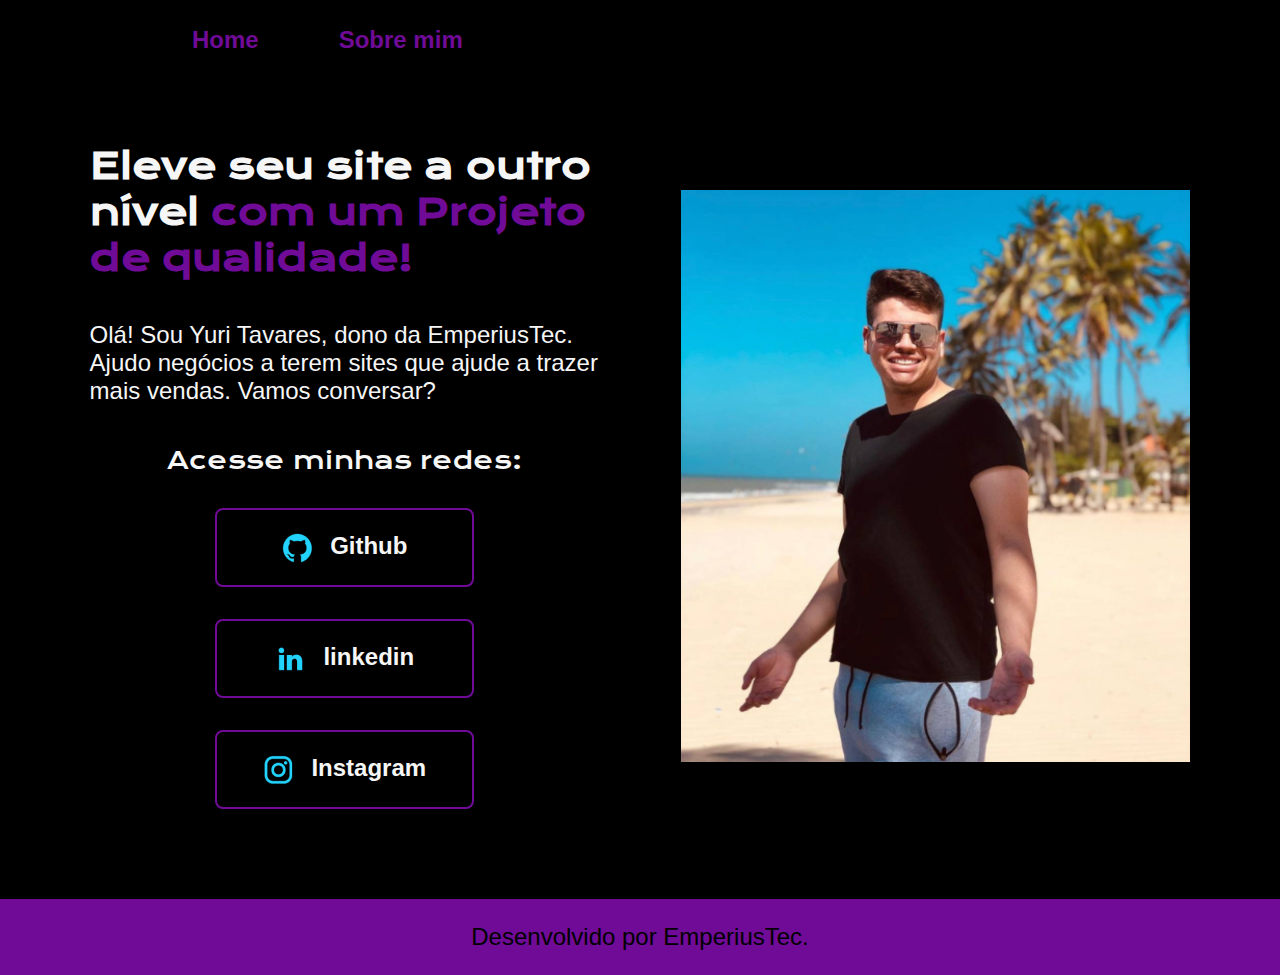
==== index.html @ f83b1669 "Add files via upload" ====
<!DOCTYPE html>
<html lang="pt-br">
<head>
    <meta charset="UTF-8">
    <meta http-equiv="X-UA-Compatible" content="IE=edge">
    <meta name="viewport" content="width=device-width, initial-scale=1.0">
    <title>Portfolio</title>
    <link class="imagem" rel="stylesheet" href="./style/style.css">
</head>
<body>
    <header class="cabecalho">
        <nav class="cabecalho__menu">
            <a class="cabecalho__menu__link" href="index.html">Home</a>
            <a class="cabecalho__menu__link" href="about.html">Sobre mim</a>
        </nav>
    </header>
    <main class="apresentacao">
        <section class="apresentacao__conteudo">
            <h1 class="apresentacao__conteudo__titulo">Eleve seu site a outro nível <strong class="titulo-destaque">com um Projeto de qualidade!</strong></h1>
            <p class="apresentacao__conteudo__texto">Olá! Sou Yuri Tavares, dono da EmperiusTec. Ajudo negócios a terem sites que ajude a trazer mais vendas. Vamos conversar?</p>
            <div class="apresentacao__links">
                <h2 class="apresentacao__links__subtitulo">Acesse minhas redes:</h2>
                <a class="apresentacao__links__navegacao" href="https://github.com/yuriatavares">
                    <img src="./assets/github.png"> 
                    Github
                </a>
                <a class="apresentacao__links__navegacao" href="https://www.linkedin.com/in/yuri-tavares-933517264/">
                    <img src="./assets/linkedin.png"> 
                    linkedin
                </a>
                <a class="apresentacao__links__navegacao" href="https://instagram.com/yuri.atavares">
                    <img src="./assets/instagram.png"> 
                    Instagram
                </a>
            </div>
         </section>
        <img class="apresentacao__imagem" src="./assets/imagemeu.png" alt="Foto minha">
    </main>
    <footer class="rodape">
        <p>Desenvolvido por EmperiusTec.</p>
    </footer>
</body>
</html>
---- style/style.css ----
@import url('https://fonts.googleapis.com/css2?family=Krona+One&family=Montserrat:wght@400;600&display=swap');

:root {
    --cor-primaria: #000000;
    --cor-secundaria: #F6F6F6;
    --cor-terciaria: #700B97;
    --cor-hover: #3E065F;

    --fonte-primaria: 'Krona One', sans-serif;
    --fonte-secundaria: 'Montserra', sans-serif;
}

* {
    margin: 0;
    padding: 0;
}

body {
    box-sizing: border-box;
    background-color: var(--cor-primaria);
    color: var(--cor-secundaria);
}

.cabecalho {
    padding: 2% 0% 0% 15%;
}

.cabecalho__menu {
    display: flex;
    gap: 80px;
}

.cabecalho__menu__link {
    font-family: var(--fonte-secundaria);
    font-size: 1.5rem;
    font-weight: 600;
    color: var(--cor-terciaria);
    text-decoration: none;
}

.apresentacao {
    padding: 7%;
    display: flex;
    align-items: center;
    justify-content: space-between;
    gap: 82px;
}

.apresentacao__conteudo {
    width: 50%;
    display: flex;
    flex-direction: column;
    gap: 40px;
}

.apresentacao__conteudo__titulo {
    font-size: 2.25rem;
    font-family: var(--fonte-primaria);
    
}

.titulo-destaque { 
    color: var(--cor-terciaria);
}

.apresentacao__conteudo__texto {
    color: var(--cor-secundaria);
    font-size: 1.5rem;
    font-family: var(--fonte-secundaria);
}

.apresentacao__links {
    display: flex;
    flex-direction: column;
    justify-content: space-between;
    align-items: center;
    gap: 32px;
}

.apresentacao__links__subtitulo{
    font-family: var(--fonte-primaria);
    font-weight: 400;
    font-size: 1.5rem;
}

.apresentacao__links__navegacao {
    display: flex;
    justify-content: center;
    gap: 16px;
    border: 2px solid var(--cor-terciaria);
    width: 50%;
    text-align: center;
    border-radius: 8px;
    font-size: 1.5rem;
    font-weight: 600;
    padding: 21.5px 0;
    text-decoration: none;
    color: var(--cor-secundaria);
    font-family: var(--fonte-secundaria);
    
}

.apresentacao__links__link:hover {
    background-color: var(--cor-hover);
}

.apresentacao__imagem {
    width: 50%;
}

.rodape{
    padding: 24px;
    color: var(--cor-primaria);
    background-color: var(--cor-terciaria);
    text-align: center;
    font-family: var(--fonte-secundaria);
    font-size: 1.5rem;
    font-weight: 400;
}

@media (max-width: 1200px) {
    .cabecalho{
        padding: 10%;
    }

    .cabecalho__menu{
        justify-content: center;
    }

    .apresentacao {
        flex-direction: column-reverse;
        padding: 5%;
    }

    .apresentacao__conteudo {
        width: auto;
    }

}
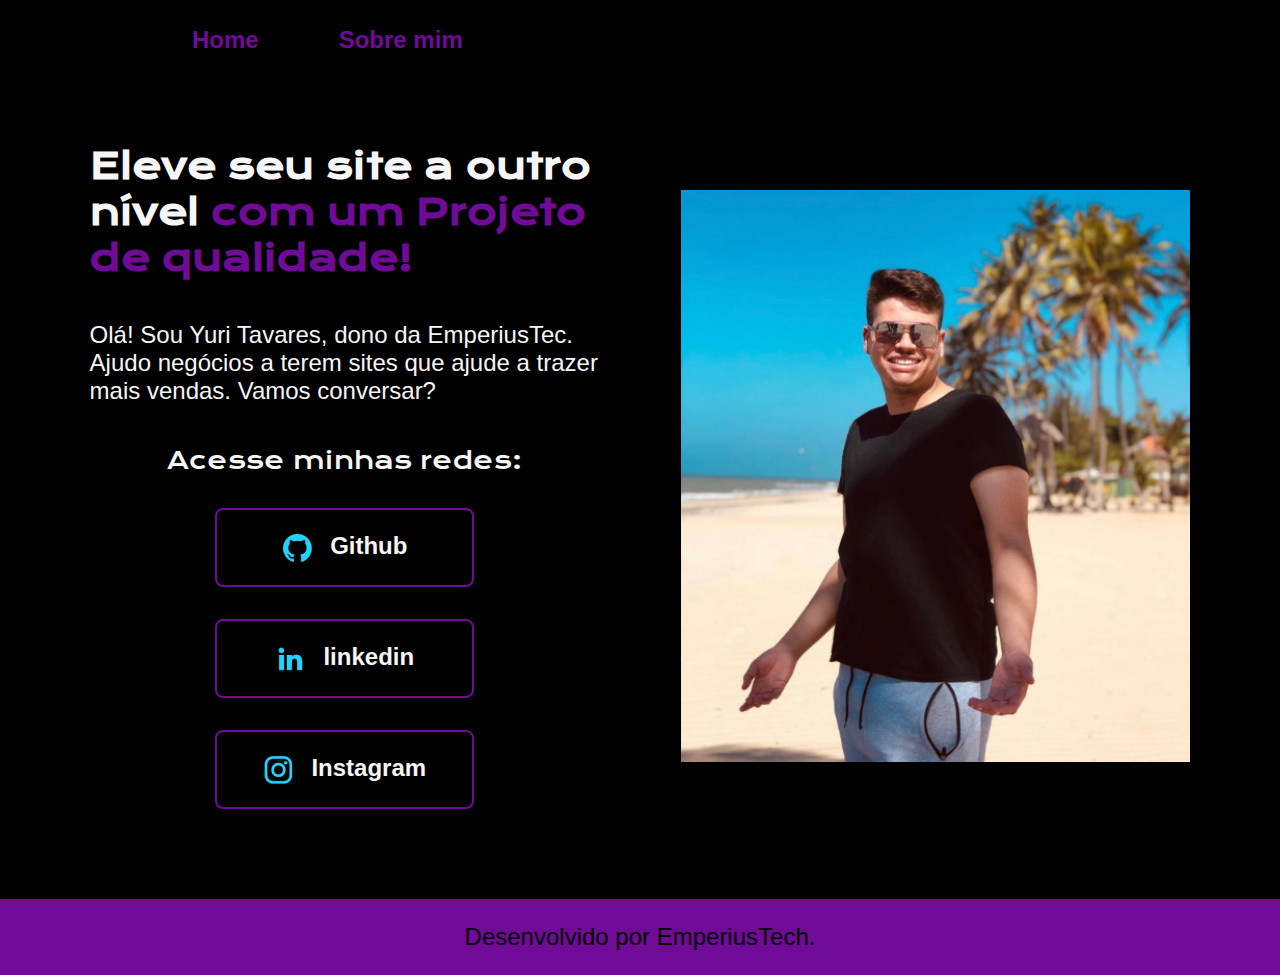
==== commit f4e76b20: "Update index.html" ====
--- a/index.html
+++ b/index.html
@@ -37,7 +37,7 @@
         <img class="apresentacao__imagem" src="./assets/imagemeu.png" alt="Foto minha">
     </main>
     <footer class="rodape">
-        <p>Desenvolvido por EmperiusTec.</p>
+        <p>Desenvolvido por EmperiusTech.</p>
     </footer>
 </body>
-</html>+</html>
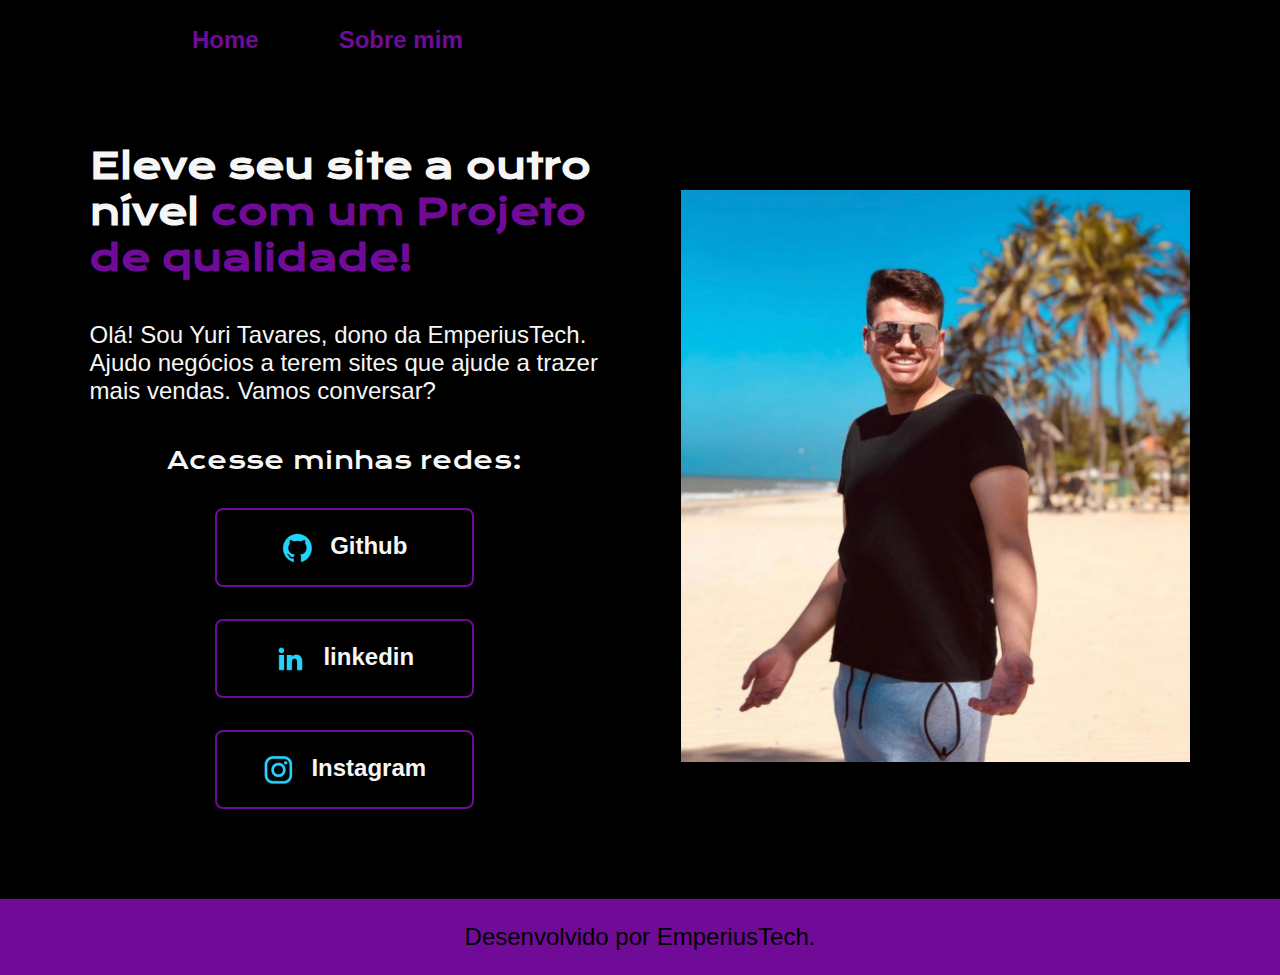
==== commit 666714cd: "Update index.html" ====
--- a/index.html
+++ b/index.html
@@ -17,7 +17,7 @@
     <main class="apresentacao">
         <section class="apresentacao__conteudo">
             <h1 class="apresentacao__conteudo__titulo">Eleve seu site a outro nível <strong class="titulo-destaque">com um Projeto de qualidade!</strong></h1>
-            <p class="apresentacao__conteudo__texto">Olá! Sou Yuri Tavares, dono da EmperiusTec. Ajudo negócios a terem sites que ajude a trazer mais vendas. Vamos conversar?</p>
+            <p class="apresentacao__conteudo__texto">Olá! Sou Yuri Tavares, dono da EmperiusTech. Ajudo negócios a terem sites que ajude a trazer mais vendas. Vamos conversar?</p>
             <div class="apresentacao__links">
                 <h2 class="apresentacao__links__subtitulo">Acesse minhas redes:</h2>
                 <a class="apresentacao__links__navegacao" href="https://github.com/yuriatavares">
